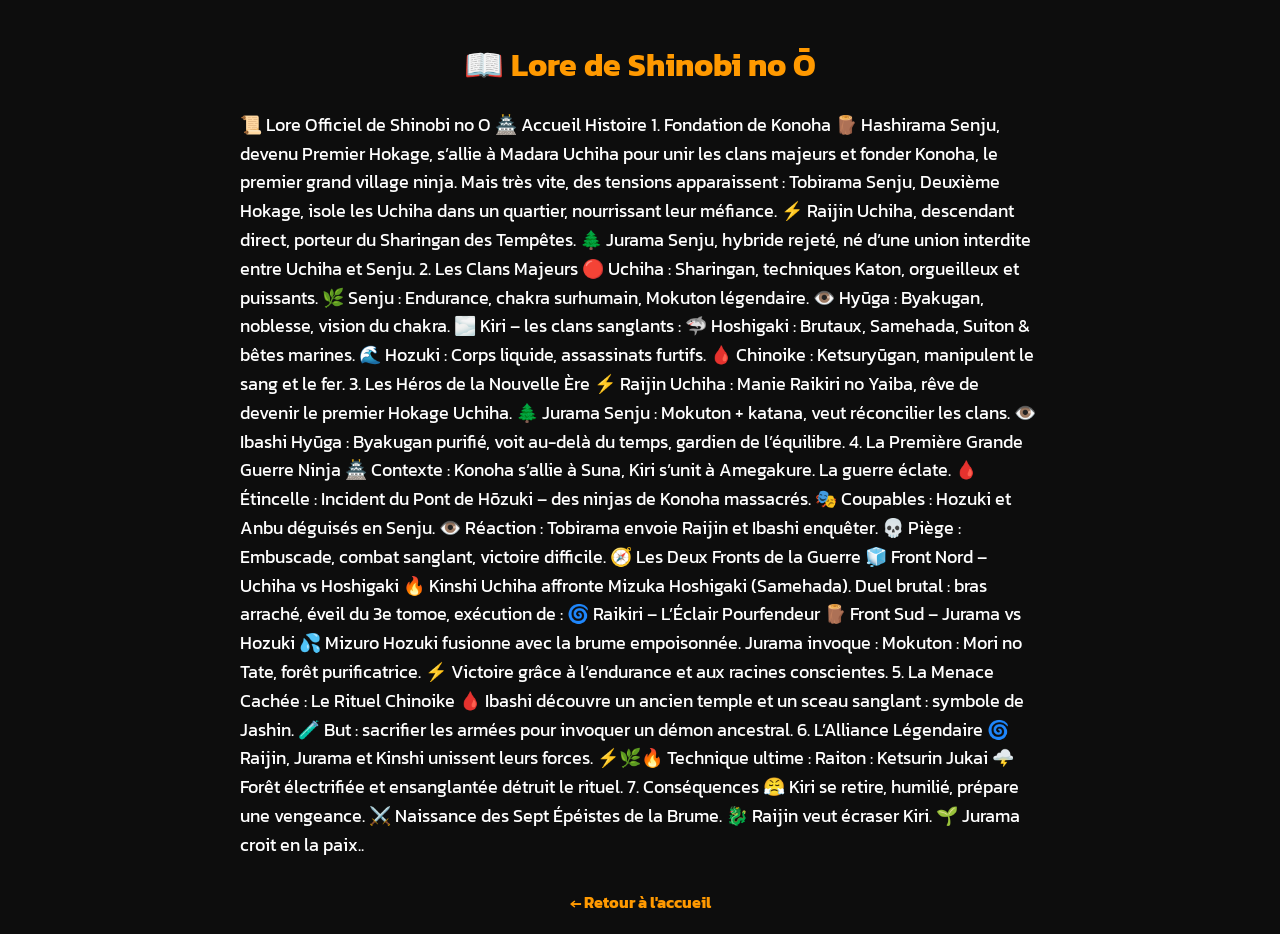
==== Lore.html @ 75863410 "Add files via upload" ====
<!DOCTYPE html>
<html lang="fr">
<head>
  <meta charset="UTF-8">
  <title>Lore - Shinobi no Ō</title>
  <link href="https://fonts.googleapis.com/css2?family=Kanit:wght@600&display=swap" rel="stylesheet">
  <style>
    body {
      background-color: #0d0d0d;
      color: white;
      font-family: 'Kanit', sans-serif;
      margin: 0;
      padding: 20px;
    }

    h1 {
      text-align: center;
      color: #ff9900;
    }

    p {
      max-width: 800px;
      margin: 20px auto;
      font-size: 18px;
      line-height: 1.6;
    }

    a {
      display: block;
      text-align: center;
      margin-top: 30px;
      color: #ff9900;
      text-decoration: none;
      font-weight: bold;
    }

    a:hover {
      text-decoration: underline;
    }
  </style>
</head>
<body>

  <h1>📖 Lore de Shinobi no Ō</h1>

  <p>
    📜 Lore Officiel de Shinobi no O 🏯
    Accueil Histoire
    1. Fondation de Konoha
    🪵 Hashirama Senju, devenu Premier Hokage, s’allie à Madara Uchiha pour unir les clans majeurs et fonder Konoha, le premier grand village ninja. Mais très vite, des tensions apparaissent : Tobirama Senju, Deuxième Hokage, isole les Uchiha dans un quartier, nourrissant leur méfiance.
    
    ⚡ Raijin Uchiha, descendant direct, porteur du Sharingan des Tempêtes.
    🌲 Jurama Senju, hybride rejeté, né d’une union interdite entre Uchiha et Senju.
    
    2. Les Clans Majeurs
    🔴 Uchiha : Sharingan, techniques Katon, orgueilleux et puissants.
    🌿 Senju : Endurance, chakra surhumain, Mokuton légendaire.
    👁️ Hyūga : Byakugan, noblesse, vision du chakra.
    🌫️ Kiri – les clans sanglants :
    🦈 Hoshigaki : Brutaux, Samehada, Suiton & bêtes marines.
    🌊 Hozuki : Corps liquide, assassinats furtifs.
    🩸 Chinoike : Ketsuryūgan, manipulent le sang et le fer.
    3. Les Héros de la Nouvelle Ère
    ⚡ Raijin Uchiha : Manie Raikiri no Yaiba, rêve de devenir le premier Hokage Uchiha.
    🌲 Jurama Senju : Mokuton + katana, veut réconcilier les clans.
    👁️ Ibashi Hyūga : Byakugan purifié, voit au-delà du temps, gardien de l’équilibre.
    
    4. La Première Grande Guerre Ninja
    🏯 Contexte : Konoha s’allie à Suna, Kiri s’unit à Amegakure. La guerre éclate.
    🩸 Étincelle : Incident du Pont de Hōzuki – des ninjas de Konoha massacrés.
    🎭 Coupables : Hozuki et Anbu déguisés en Senju.
    👁️ Réaction : Tobirama envoie Raijin et Ibashi enquêter.
    💀 Piège : Embuscade, combat sanglant, victoire difficile.
    
    🧭 Les Deux Fronts de la Guerre
    🧊 Front Nord – Uchiha vs Hoshigaki
    🔥 Kinshi Uchiha affronte Mizuka Hoshigaki (Samehada).
    Duel brutal : bras arraché, éveil du 3e tomoe, exécution de :
    🌀 Raikiri – L’Éclair Pourfendeur
    
    🪵 Front Sud – Jurama vs Hozuki
    💦 Mizuro Hozuki fusionne avec la brume empoisonnée.
    Jurama invoque : Mokuton : Mori no Tate, forêt purificatrice.
    ⚡ Victoire grâce à l’endurance et aux racines conscientes.
    
    5. La Menace Cachée : Le Rituel Chinoike
    🩸 Ibashi découvre un ancien temple et un sceau sanglant : symbole de Jashin.
    🧪 But : sacrifier les armées pour invoquer un démon ancestral.
    
    6. L’Alliance Légendaire
    🌀 Raijin, Jurama et Kinshi unissent leurs forces.
    ⚡🌿🔥 Technique ultime : Raiton : Ketsurin Jukai
    🌩️ Forêt électrifiée et ensanglantée détruit le rituel.
    
    7. Conséquences
    😤 Kiri se retire, humilié, prépare une vengeance.
    ⚔️ Naissance des Sept Épéistes de la Brume.
    🐉 Raijin veut écraser Kiri. 🌱 Jurama croit en la paix..</em>
  </p>

  <a href="index.html">← Retour à l'accueil</a>

</body>
</html>
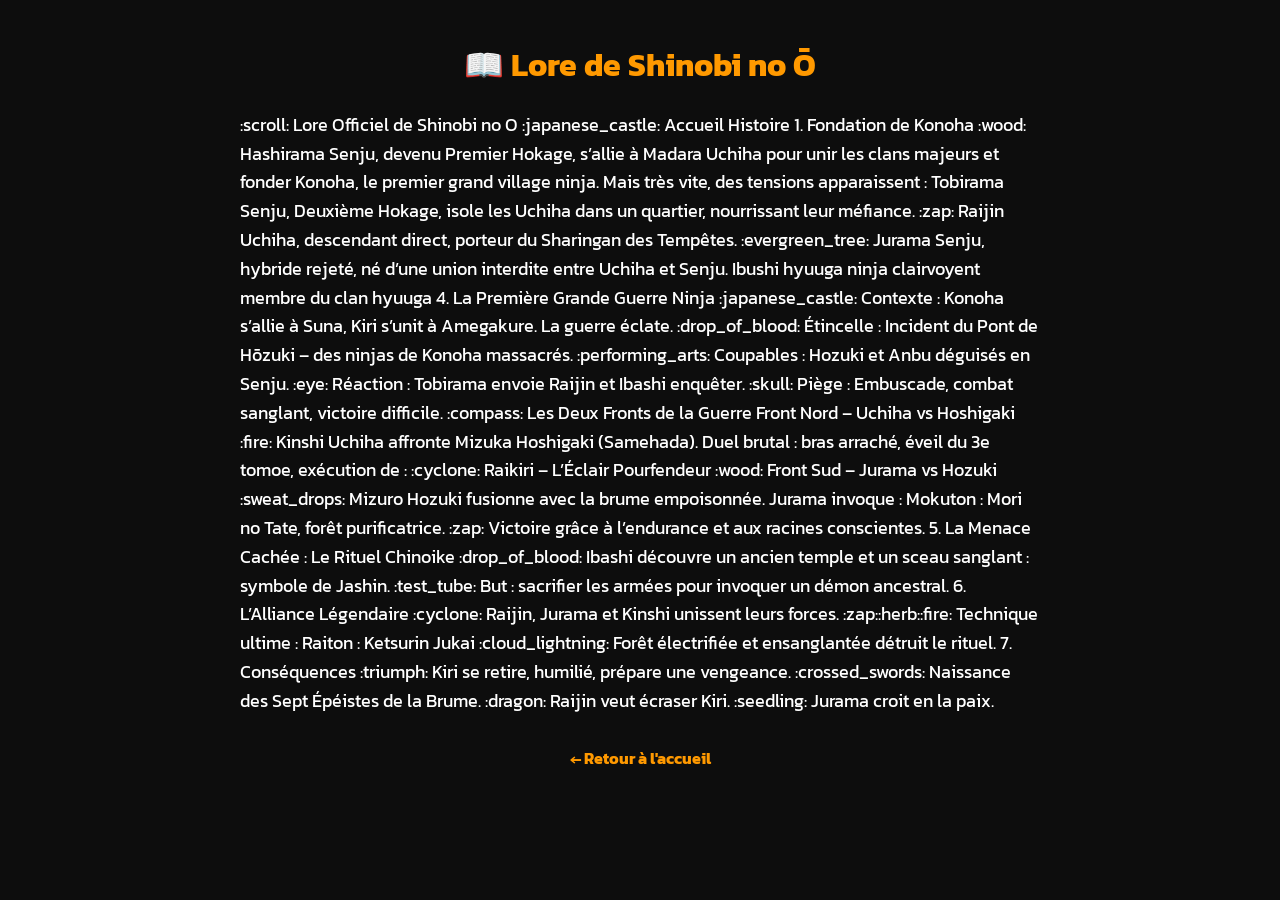
==== commit d7f06209: "Update Lore.html" ====
--- a/Lore.html
+++ b/Lore.html
@@ -44,61 +44,61 @@
   <h1>📖 Lore de Shinobi no Ō</h1>
 
   <p>
-    📜 Lore Officiel de Shinobi no O 🏯
-    Accueil Histoire
+    :scroll: Lore Officiel de Shinobi no O :japanese_castle:
+    
+Accueil Histoire
     1. Fondation de Konoha
-    🪵 Hashirama Senju, devenu Premier Hokage, s’allie à Madara Uchiha pour unir les clans majeurs et fonder Konoha, le premier grand village ninja. Mais très vite, des tensions apparaissent : Tobirama Senju, Deuxième Hokage, isole les Uchiha dans un quartier, nourrissant leur méfiance.
+    :wood: Hashirama Senju, devenu Premier Hokage, s’allie à Madara Uchiha pour unir les clans majeurs et fonder Konoha, le premier grand village ninja. Mais très vite, des tensions apparaissent : Tobirama Senju, Deuxième Hokage, isole les Uchiha dans un quartier, nourrissant leur méfiance.
     
-    ⚡ Raijin Uchiha, descendant direct, porteur du Sharingan des Tempêtes.
-    🌲 Jurama Senju, hybride rejeté, né d’une union interdite entre Uchiha et Senju.
     
-    2. Les Clans Majeurs
-    🔴 Uchiha : Sharingan, techniques Katon, orgueilleux et puissants.
-    🌿 Senju : Endurance, chakra surhumain, Mokuton légendaire.
-    👁️ Hyūga : Byakugan, noblesse, vision du chakra.
-    🌫️ Kiri – les clans sanglants :
-    🦈 Hoshigaki : Brutaux, Samehada, Suiton & bêtes marines.
-    🌊 Hozuki : Corps liquide, assassinats furtifs.
-    🩸 Chinoike : Ketsuryūgan, manipulent le sang et le fer.
-    3. Les Héros de la Nouvelle Ère
-    ⚡ Raijin Uchiha : Manie Raikiri no Yaiba, rêve de devenir le premier Hokage Uchiha.
-    🌲 Jurama Senju : Mokuton + katana, veut réconcilier les clans.
-    👁️ Ibashi Hyūga : Byakugan purifié, voit au-delà du temps, gardien de l’équilibre.
+:zap: Raijin Uchiha, descendant direct, porteur du Sharingan des Tempêtes.
+    :evergreen_tree: Jurama Senju, hybride rejeté, né d’une union interdite entre Uchiha et Senju.
+    Ibushi hyuuga ninja clairvoyent membre du clan hyuuga 
     
-    4. La Première Grande Guerre Ninja
-    🏯 Contexte : Konoha s’allie à Suna, Kiri s’unit à Amegakure. La guerre éclate.
-    🩸 Étincelle : Incident du Pont de Hōzuki – des ninjas de Konoha massacrés.
-    🎭 Coupables : Hozuki et Anbu déguisés en Senju.
-    👁️ Réaction : Tobirama envoie Raijin et Ibashi enquêter.
-    💀 Piège : Embuscade, combat sanglant, victoire difficile.
+
+
     
-    🧭 Les Deux Fronts de la Guerre
-    🧊 Front Nord – Uchiha vs Hoshigaki
-    🔥 Kinshi Uchiha affronte Mizuka Hoshigaki (Samehada).
+    
+4. La Première Grande Guerre Ninja
+    :japanese_castle: Contexte : Konoha s’allie à Suna, Kiri s’unit à Amegakure. La guerre éclate.
+    :drop_of_blood: Étincelle : Incident du Pont de Hōzuki – des ninjas de Konoha massacrés.
+    :performing_arts: Coupables : Hozuki et Anbu déguisés en Senju.
+    :eye: Réaction : Tobirama envoie Raijin et Ibashi enquêter.
+    :skull: Piège : Embuscade, combat sanglant, victoire difficile.
+    
+    
+
+:compass: Les Deux Fronts de la Guerre
+     Front Nord – Uchiha vs Hoshigaki
+    :fire: Kinshi Uchiha affronte Mizuka Hoshigaki (Samehada).
     Duel brutal : bras arraché, éveil du 3e tomoe, exécution de :
-    🌀 Raikiri – L’Éclair Pourfendeur
+    :cyclone: Raikiri – L’Éclair Pourfendeur
     
-    🪵 Front Sud – Jurama vs Hozuki
-    💦 Mizuro Hozuki fusionne avec la brume empoisonnée.
+    
+:wood: Front Sud – Jurama vs Hozuki
+    :sweat_drops: Mizuro Hozuki fusionne avec la brume empoisonnée.
     Jurama invoque : Mokuton : Mori no Tate, forêt purificatrice.
-    ⚡ Victoire grâce à l’endurance et aux racines conscientes.
+    :zap: Victoire grâce à l’endurance et aux racines conscientes.
     
-    5. La Menace Cachée : Le Rituel Chinoike
-    🩸 Ibashi découvre un ancien temple et un sceau sanglant : symbole de Jashin.
-    🧪 But : sacrifier les armées pour invoquer un démon ancestral.
     
-    6. L’Alliance Légendaire
-    🌀 Raijin, Jurama et Kinshi unissent leurs forces.
-    ⚡🌿🔥 Technique ultime : Raiton : Ketsurin Jukai
-    🌩️ Forêt électrifiée et ensanglantée détruit le rituel.
+5. La Menace Cachée : Le Rituel Chinoike
+    :drop_of_blood: Ibashi découvre un ancien temple et un sceau sanglant : symbole de Jashin.
+    :test_tube: But : sacrifier les armées pour invoquer un démon ancestral.
     
-    7. Conséquences
-    😤 Kiri se retire, humilié, prépare une vengeance.
-    ⚔️ Naissance des Sept Épéistes de la Brume.
-    🐉 Raijin veut écraser Kiri. 🌱 Jurama croit en la paix..</em>
+    
+6. L’Alliance Légendaire
+    :cyclone: Raijin, Jurama et Kinshi unissent leurs forces.
+    :zap::herb::fire: Technique ultime : Raiton : Ketsurin Jukai
+    :cloud_lightning: Forêt électrifiée et ensanglantée détruit le rituel.
+    
+    
+7. Conséquences
+    :triumph: Kiri se retire, humilié, prépare une vengeance.
+    :crossed_swords: Naissance des Sept Épéistes de la Brume.
+    :dragon: Raijin veut écraser Kiri. :seedling: Jurama croit en la paix.</em>
   </p>
 
   <a href="index.html">← Retour à l'accueil</a>
 
 </body>
-</html>+</html>
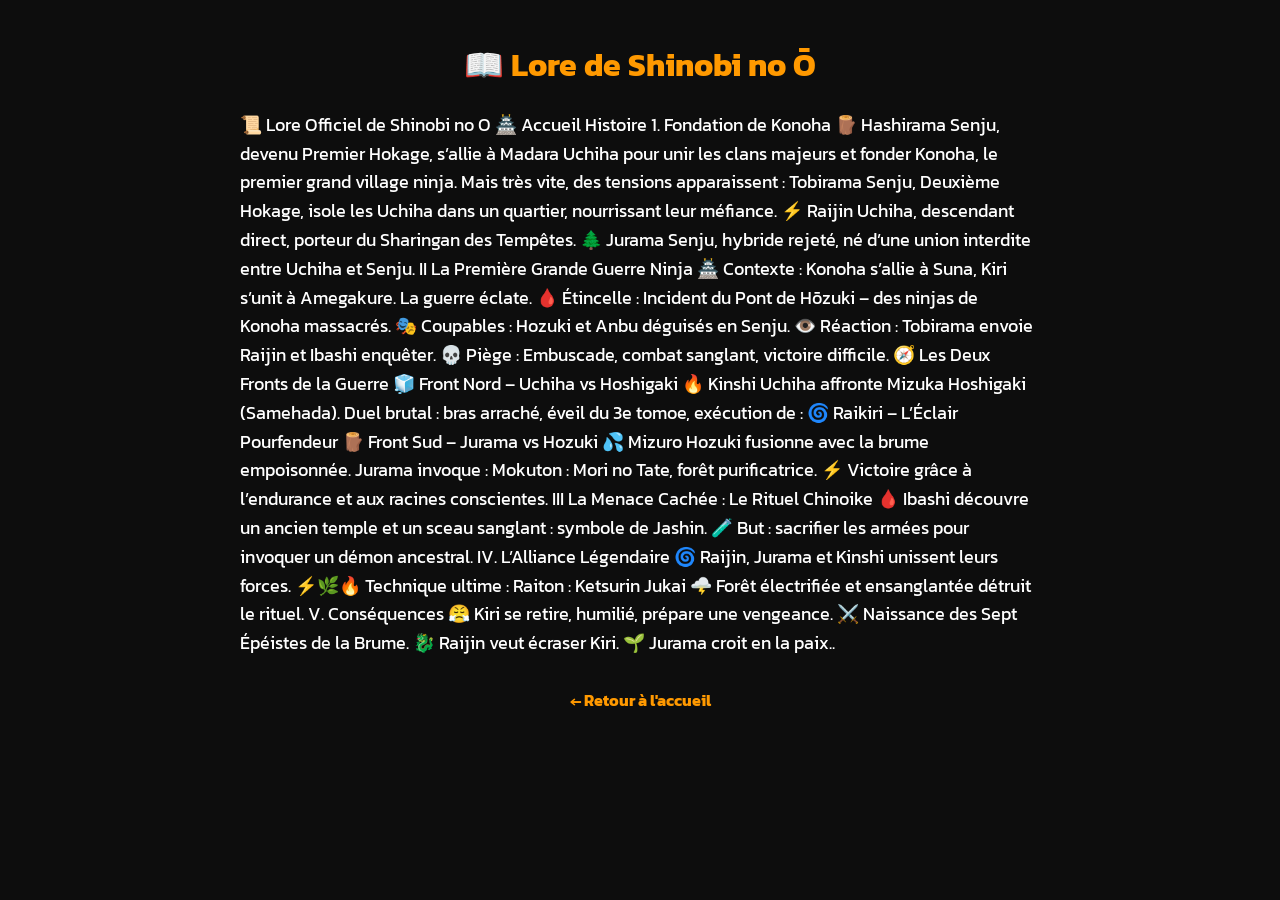
==== commit 9a3b3ea3: "Add files via upload" ====
--- a/Lore.html
+++ b/Lore.html
@@ -44,61 +44,64 @@
   <h1>📖 Lore de Shinobi no Ō</h1>
 
   <p>
-    :scroll: Lore Officiel de Shinobi no O :japanese_castle:
-    
-Accueil Histoire
-    1. Fondation de Konoha
-    :wood: Hashirama Senju, devenu Premier Hokage, s’allie à Madara Uchiha pour unir les clans majeurs et fonder Konoha, le premier grand village ninja. Mais très vite, des tensions apparaissent : Tobirama Senju, Deuxième Hokage, isole les Uchiha dans un quartier, nourrissant leur méfiance.
+    📜 Lore Officiel de Shinobi no O 🏯
+    Accueil Histoire
     
     
-:zap: Raijin Uchiha, descendant direct, porteur du Sharingan des Tempêtes.
-    :evergreen_tree: Jurama Senju, hybride rejeté, né d’une union interdite entre Uchiha et Senju.
-    Ibushi hyuuga ninja clairvoyent membre du clan hyuuga 
     
-
-
+    1. Fondation de Konoha
+    🪵 Hashirama Senju, devenu Premier Hokage, s’allie à Madara Uchiha pour unir les clans majeurs et fonder Konoha, le premier grand village ninja. Mais très vite, des tensions apparaissent : Tobirama Senju, Deuxième Hokage, isole les Uchiha dans un quartier, nourrissant leur méfiance.
     
     
-4. La Première Grande Guerre Ninja
-    :japanese_castle: Contexte : Konoha s’allie à Suna, Kiri s’unit à Amegakure. La guerre éclate.
-    :drop_of_blood: Étincelle : Incident du Pont de Hōzuki – des ninjas de Konoha massacrés.
-    :performing_arts: Coupables : Hozuki et Anbu déguisés en Senju.
-    :eye: Réaction : Tobirama envoie Raijin et Ibashi enquêter.
-    :skull: Piège : Embuscade, combat sanglant, victoire difficile.
+    
+    ⚡ Raijin Uchiha, descendant direct, porteur du Sharingan des Tempêtes.
+    🌲 Jurama Senju, hybride rejeté, né d’une union interdite entre Uchiha et Senju.
+    
+   
+    
+    II La Première Grande Guerre Ninja
+    🏯 Contexte : Konoha s’allie à Suna, Kiri s’unit à Amegakure. La guerre éclate.
+    🩸 Étincelle : Incident du Pont de Hōzuki – des ninjas de Konoha massacrés.
+    🎭 Coupables : Hozuki et Anbu déguisés en Senju.
+    👁️ Réaction : Tobirama envoie Raijin et Ibashi enquêter.
+    💀 Piège : Embuscade, combat sanglant, victoire difficile.
     
     
-
-:compass: Les Deux Fronts de la Guerre
-     Front Nord – Uchiha vs Hoshigaki
-    :fire: Kinshi Uchiha affronte Mizuka Hoshigaki (Samehada).
+    
+    🧭 Les Deux Fronts de la Guerre
+    🧊 Front Nord – Uchiha vs Hoshigaki
+    🔥 Kinshi Uchiha affronte Mizuka Hoshigaki (Samehada).
     Duel brutal : bras arraché, éveil du 3e tomoe, exécution de :
-    :cyclone: Raikiri – L’Éclair Pourfendeur
+    🌀 Raikiri – L’Éclair Pourfendeur
     
     
-:wood: Front Sud – Jurama vs Hozuki
-    :sweat_drops: Mizuro Hozuki fusionne avec la brume empoisonnée.
+    
+    🪵 Front Sud – Jurama vs Hozuki
+    💦 Mizuro Hozuki fusionne avec la brume empoisonnée.
     Jurama invoque : Mokuton : Mori no Tate, forêt purificatrice.
-    :zap: Victoire grâce à l’endurance et aux racines conscientes.
+    ⚡ Victoire grâce à l’endurance et aux racines conscientes.
     
     
-5. La Menace Cachée : Le Rituel Chinoike
-    :drop_of_blood: Ibashi découvre un ancien temple et un sceau sanglant : symbole de Jashin.
-    :test_tube: But : sacrifier les armées pour invoquer un démon ancestral.
+    
+    III La Menace Cachée : Le Rituel Chinoike
+    🩸 Ibashi découvre un ancien temple et un sceau sanglant : symbole de Jashin.
+    🧪 But : sacrifier les armées pour invoquer un démon ancestral.
     
     
-6. L’Alliance Légendaire
-    :cyclone: Raijin, Jurama et Kinshi unissent leurs forces.
-    :zap::herb::fire: Technique ultime : Raiton : Ketsurin Jukai
-    :cloud_lightning: Forêt électrifiée et ensanglantée détruit le rituel.
+    IV. L’Alliance Légendaire
+    🌀 Raijin, Jurama et Kinshi unissent leurs forces.
+    ⚡🌿🔥 Technique ultime : Raiton : Ketsurin Jukai
+    🌩️ Forêt électrifiée et ensanglantée détruit le rituel.
     
     
-7. Conséquences
-    :triumph: Kiri se retire, humilié, prépare une vengeance.
-    :crossed_swords: Naissance des Sept Épéistes de la Brume.
-    :dragon: Raijin veut écraser Kiri. :seedling: Jurama croit en la paix.</em>
+    
+    V. Conséquences
+    😤 Kiri se retire, humilié, prépare une vengeance.
+    ⚔️ Naissance des Sept Épéistes de la Brume.
+    🐉 Raijin veut écraser Kiri. 🌱 Jurama croit en la paix..</em>
   </p>
 
   <a href="index.html">← Retour à l'accueil</a>
 
 </body>
-</html>
+</html>
